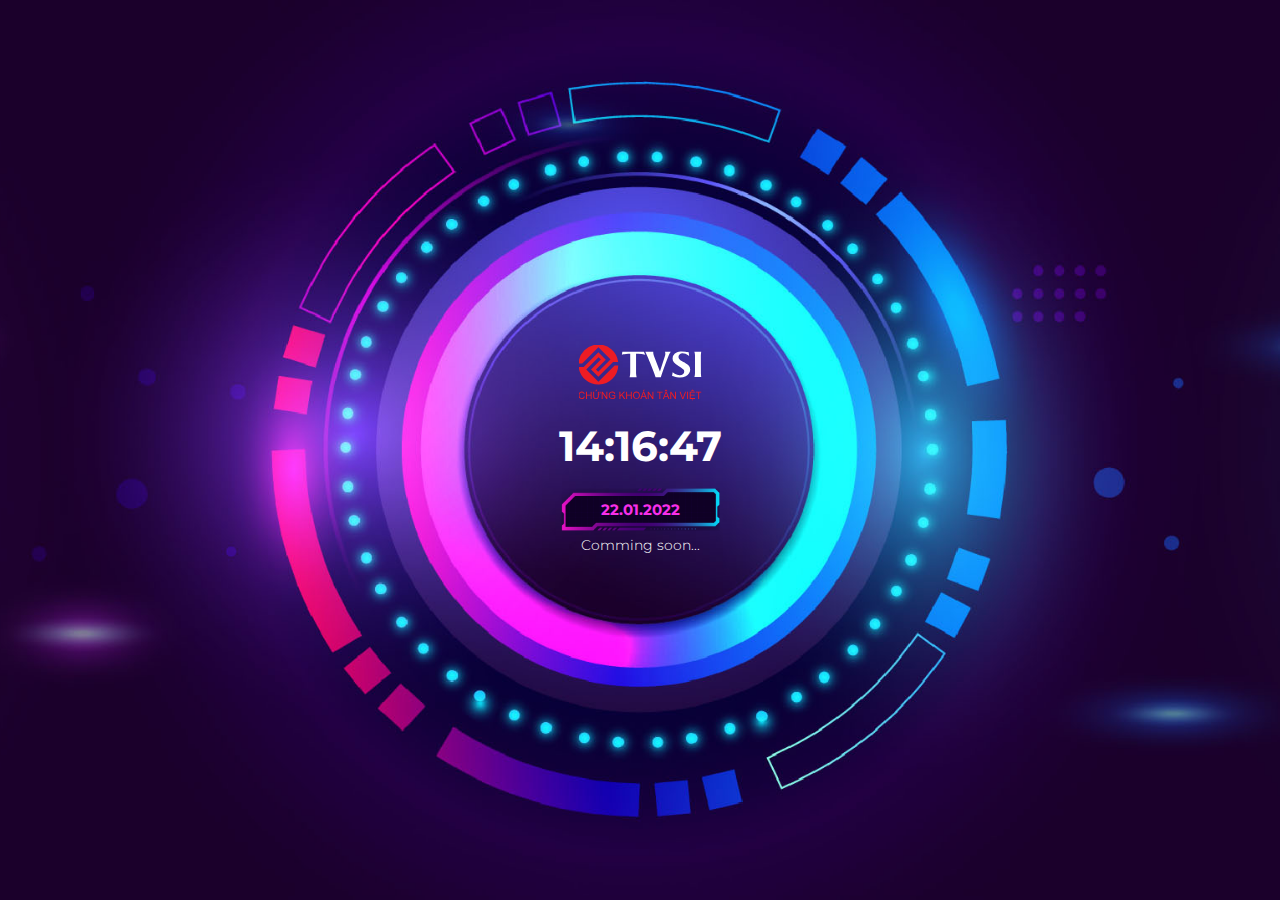
==== countdown.html @ bb7d993f "add frame" ====
<!DOCTYPE html>
<html lang="vi">
    <head>
        <title>Title</title>
        <meta charset="utf-8" />
        <meta name="description" content="Description" />
        <meta name="viewport" content="width=device-width, initial-scale=1, maximum-scale=1, user-scalable=no" />
        <!-- Styles-->
        <link rel="stylesheet" type="text/css" href="./css/libs.css" />
        <link rel="stylesheet" type="text/css" href="./css/app.css" />
        <!-- Scripts-->
        <script src="./js/libs.js" defer="defer"></script>
        <script src="./js/app.js" defer="defer"></script>
    </head>
    <body>
        <article class="countdown"><img class="countdown__banner" src="./images/banner.jpg" alt="">
            <div class="countdown__content"><img class="countdown__logo" src="./images/logo.svg" alt="">
                <div class="countdown__time js-countdown" data-countdown="2022-01-22T09:00:00">23:00:00</div>
                <div class="countdown__date">22.01.2022</div>
                <div class="countdown__text">Comming soon...</div>
            </div>
        </article>
    </body>
</html>
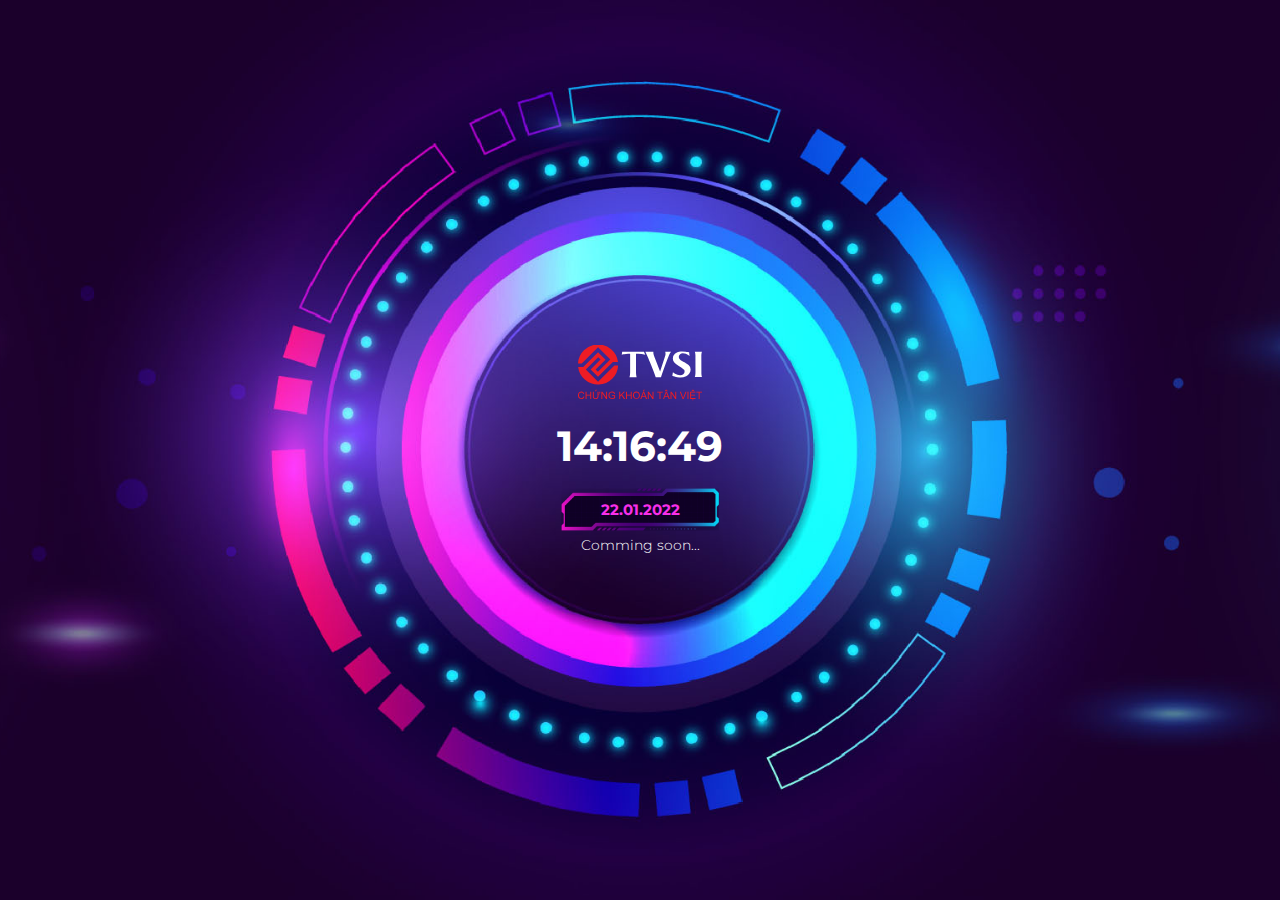
==== commit 19caac79: "add photo upload page" ====
--- a/countdown.html
+++ b/countdown.html
@@ -10,6 +10,7 @@
         <link rel="stylesheet" type="text/css" href="./css/app.css" />
         <!-- Scripts-->
         <script src="./js/libs.js" defer="defer"></script>
+        <script src="./js/FileSaver.min.js" defer="defer"></script>
         <script src="./js/app.js" defer="defer"></script>
     </head>
     <body>
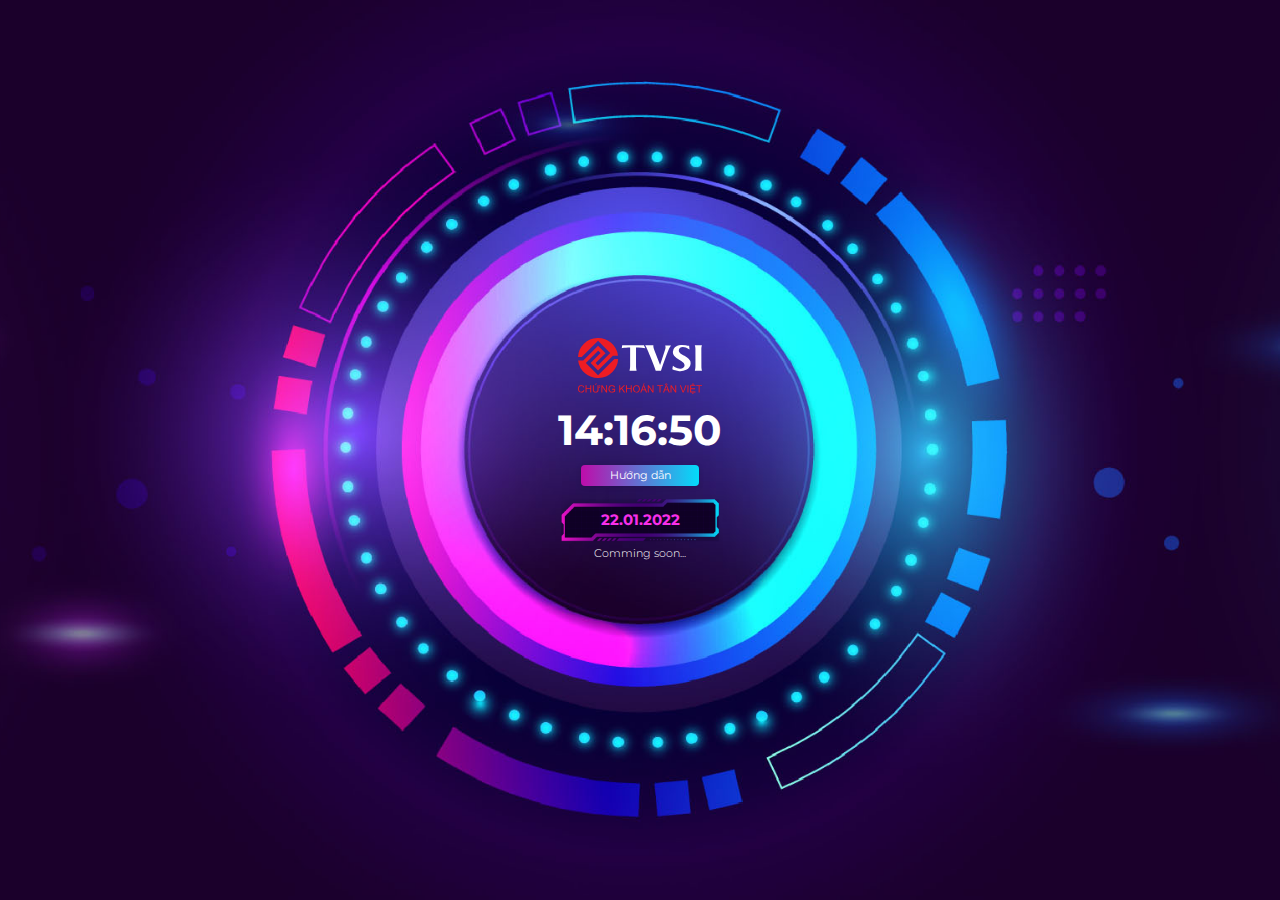
==== commit 8379456e: "add guide page" ====
--- a/countdown.html
+++ b/countdown.html
@@ -17,6 +17,7 @@
         <article class="countdown"><img class="countdown__banner" src="./images/banner.jpg" alt="">
             <div class="countdown__content"><img class="countdown__logo" src="./images/logo.svg" alt="">
                 <div class="countdown__time js-countdown" data-countdown="2022-01-22T09:00:00">23:00:00</div>
+                <div class="countdown__btn-wrap"><a class="countdown__btn" href="./guide.html">Hướng dẫn</a></div>
                 <div class="countdown__date">22.01.2022</div>
                 <div class="countdown__text">Comming soon...</div>
             </div>
